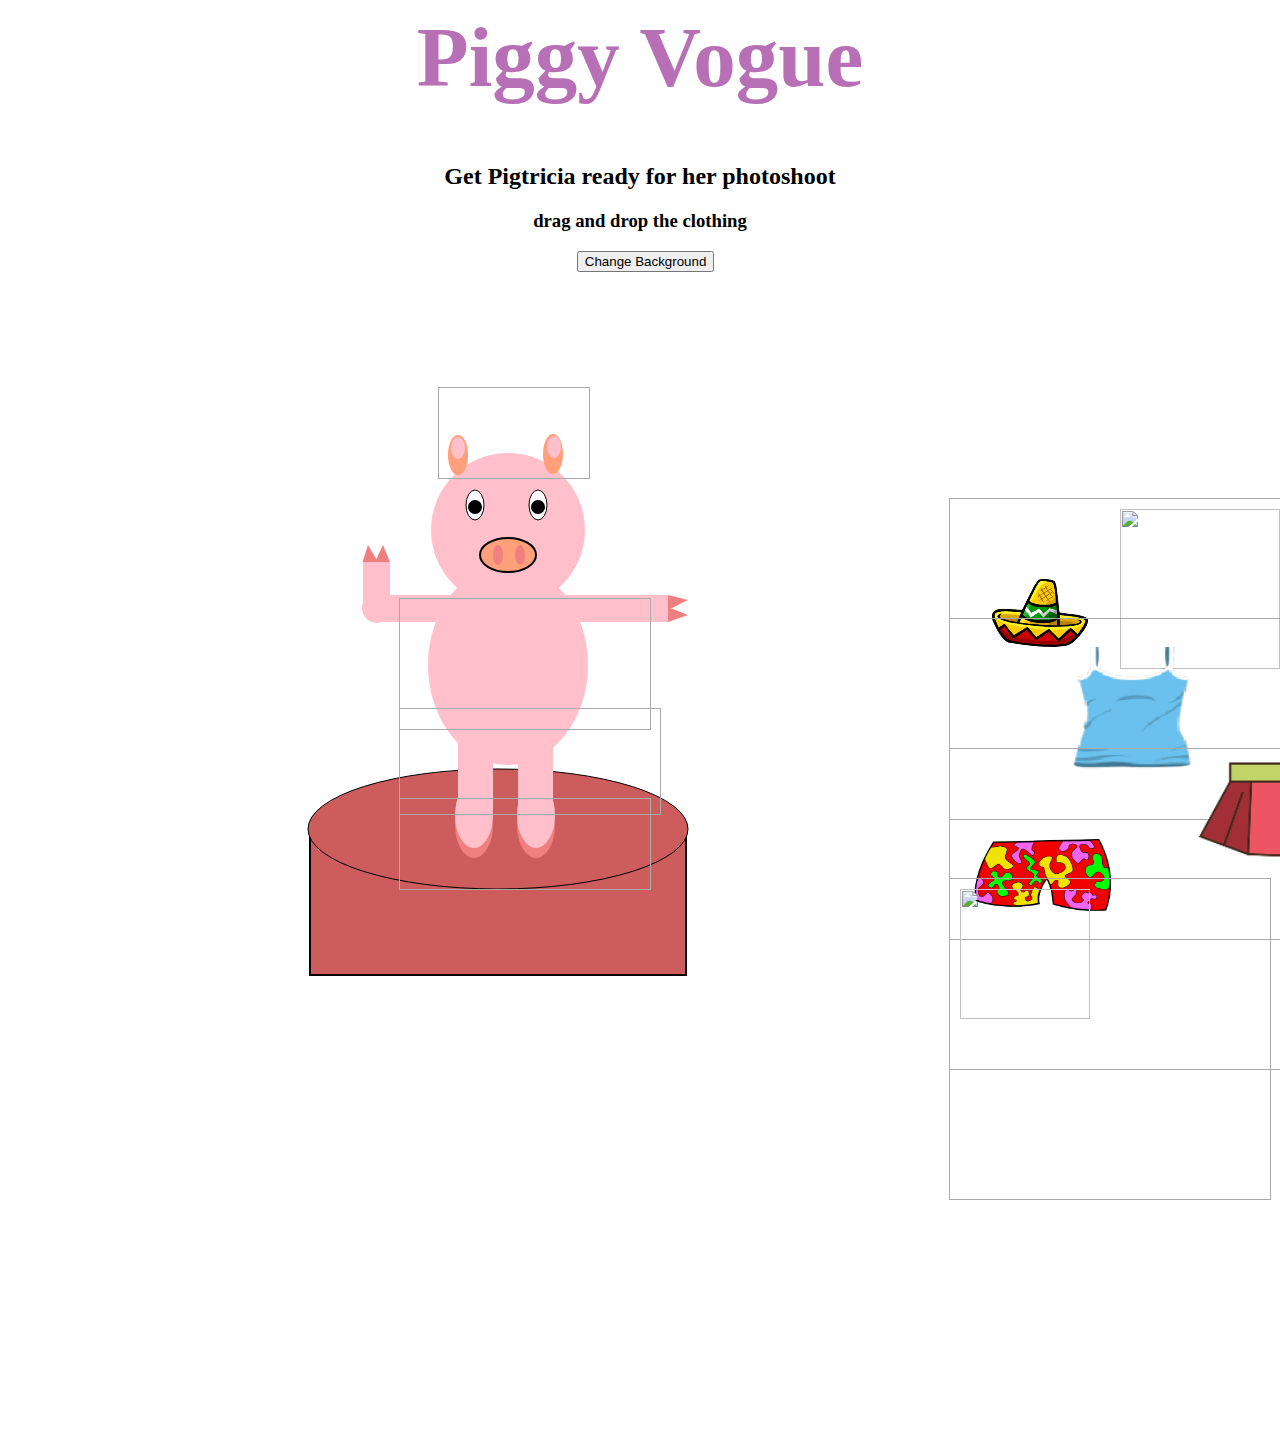
==== index.html @ 4f88e35c "Merge remote-tracking branch 'remote/master'" ====
<html>
 <head>
    <link rel="stylesheet" href="style.css">
    </head>
  <body>
      <h1 class="title">Piggy Vogue</h1>
<h2 class="intro">Get Pigtricia ready for her photoshoot</h2>
<h3 class="text"> drag and drop the clothing</h3>
    <button id="changeBackground">Change Background</button>
    <div id="pig" >
        <svg width="1000" height="1000">
            <circle class="circle" cx="500" cy="100" r="77" fill="pink" />
            <ellipse cx="500" cy="235" rx="80" ry="100" fill="pink" />
            <ellipse cx="467" cy="75" rx="9" ry="15" stroke-width="1" stroke="black" fill="white" />
            <ellipse cx="530" cy="75" rx="9" ry="15" fill="white" stroke-width="1" stroke="black" />
            <circle class="circle" cx="467" cy="77" r="7" fill="black" />
            <circle class="circle" cx="530" cy="77" r="7" fill="black" />
            <ellipse cx="500" cy="125" rx="28" ry="17" fill="lightsalmon" stroke-width="2" stroke="black" />
            <ellipse cx="490" cy="125" rx="5" ry="10" fill="lightcoral" />
            <ellipse cx="512" cy="125" rx="5" ry="10" fill="lightcoral" />
            <ellipse cx="450" cy="25" rx="10" ry="20" fill="lightsalmon" />
            <ellipse cx="545" cy="24" rx="10" ry="20" fill="lightsalmon" />
            <ellipse cx="546" cy="17" rx="7" ry="11" fill="pink" />
            <ellipse cx="450" cy="18" rx="7" ry="11" fill="pink" />
            <rect x="375" y="165" width="70" height="27" fill="pink" />
            <circle cx="369" cy="178" r="15" fill="pink" />
            <rect x="355" y="132" width="27" height="40" fill="pink" />
            <polygon points="354.5,132 360,115 370,132" fill="lightcoral"></polygon>
            <polygon points="367, 132 375,115 382,132" fill="lightcoral"></polygon>
            <rect x="550" y="165" width="110" height="27" fill="pink" />
            <polygon points="660, 165 680,170 660,180" fill="lightcoral"></polygon>
            <polygon points="660, 177 680,185 660,192" fill="lightcoral"></polygon>
            <rect x="302" y="405" width="376" height="140" fill="indianred" stroke-width="2" stroke="black" />
            <ellipse cx="490" cy="399" rx="190" ry="60" fill="indianred" stroke-width="1" stroke="black" />
            <rect x="450" y="310" width="35" height="70" fill="pink" />
            <rect x="510" y="310" width="35" height="70" fill="pink" />
            <ellipse cx="466" cy="395" rx="19" ry="33" fill="lightcoral" />
            <ellipse cx="466" cy="385" rx="19" ry="33" fill="pink" />
            <ellipse cx="528" cy="395" rx="19" ry="33" fill="lightcoral" />
            <ellipse cx="528" cy="385" rx="19" ry="33" fill="pink" />
        </svg>
    </div>
<div class="droptarget" id="head">
</ div>
<div class="droptarget" class="closet" id="hat-space">
  <div draggable="true" class="dragtarget" id="item-1"> <img id= "sombrero" src="sombrero.png"/><img id="hat" src="https://i.ya-webdesign.com/images/cartoon-hat-png-5.png"/><img id="beret" src="beret.png"/></div>
</div>

<div class="droptarget" id="torso">
</div>
<div class="droptarget" id="shirt-space">
  <div draggable="true" class="dragtarget" id="item-2"><img id="tank" src="tanktop2.png"/><img id="croptop" src="croptop.png"/></div>
</div>

<div class="droptarget" id="legs">
</div>
<div class="droptarget" id="pant-space">
  <div draggable="true" class="dragtarget" id="item-3"><img id="shorts" src="shorts2.png"/><img id="skirt" src="skirt2.png"/></div>
</div>

<div class="droptarget" id="feet">
</div>
<div class="droptarget" id="shoe-space">
   <div draggable="true" class="dragtarget" id="item-4"><img id="sneakers" src="https://ya-webdesign.com/images250_/cartoon-shoes-png-2.png"/></div>
</div>
    <script src="script.js"></script>
  </body>
</html>
---- style.css ----
#pig {
  position:absolute;
  top: 430px;
  z-index: 0;
}

#changeBackground {
  margin-left: 45%;
}

.droptarget {
  position: absolute;
  margin: -50px;
  padding: 10px;
  border: 1px solid #aaaaaa;
  z-index: 1;
}
#head {
    margin-left: 430px;
    margin-top: 115px;
    width: 130px;
    height: 70px;
}
#torso {
    margin-top: 200px;
    height: 110px;
    width: 230px;
}
#legs {
    margin-top: 310px;
    height: 85px;
    width: 240px;
}
#feet {
    margin-top: 400px;
    height: 70px;
    width: 230px;
}
.text{
  text-align: center;
}

.intro{
  text-align: center;
}

.title{
  text-align: center;
  color: #B770B5;
  font-size: 85px;
}

#shorts {
  width: 165px;
  height: 90px;
}
#tank {
  width: 344px;
  height:142px;
  margin-top: -10px;
}
#sombrero {

}
#hat {
  width: 160px;
}
#beret {

}
#croptop {
  width: 240px;
  height:160px;
}
#skirt {
  width: 300px;
  height:170px;
}
#sneakers {
  width: 130px;
}

#hat-space {
  float: left;
  width: 600px;
  height:300px;
    margin-left: 500px;
    margin-top: 100px;
}
#shirt-space {
    float: left;
  width: 600px;
    height:300px;
    margin-left: 500px;
    margin-top: 220px;
}
#pant-space {
    float: left;
  width: 600px;
    height:300px;
    margin-left: 500px;
    margin-top: 350px;
}
#shoe-space {
    float: left;
    height:300px;
  width: 300px;
    margin-left: 500px;
    margin-top: 480px;
}
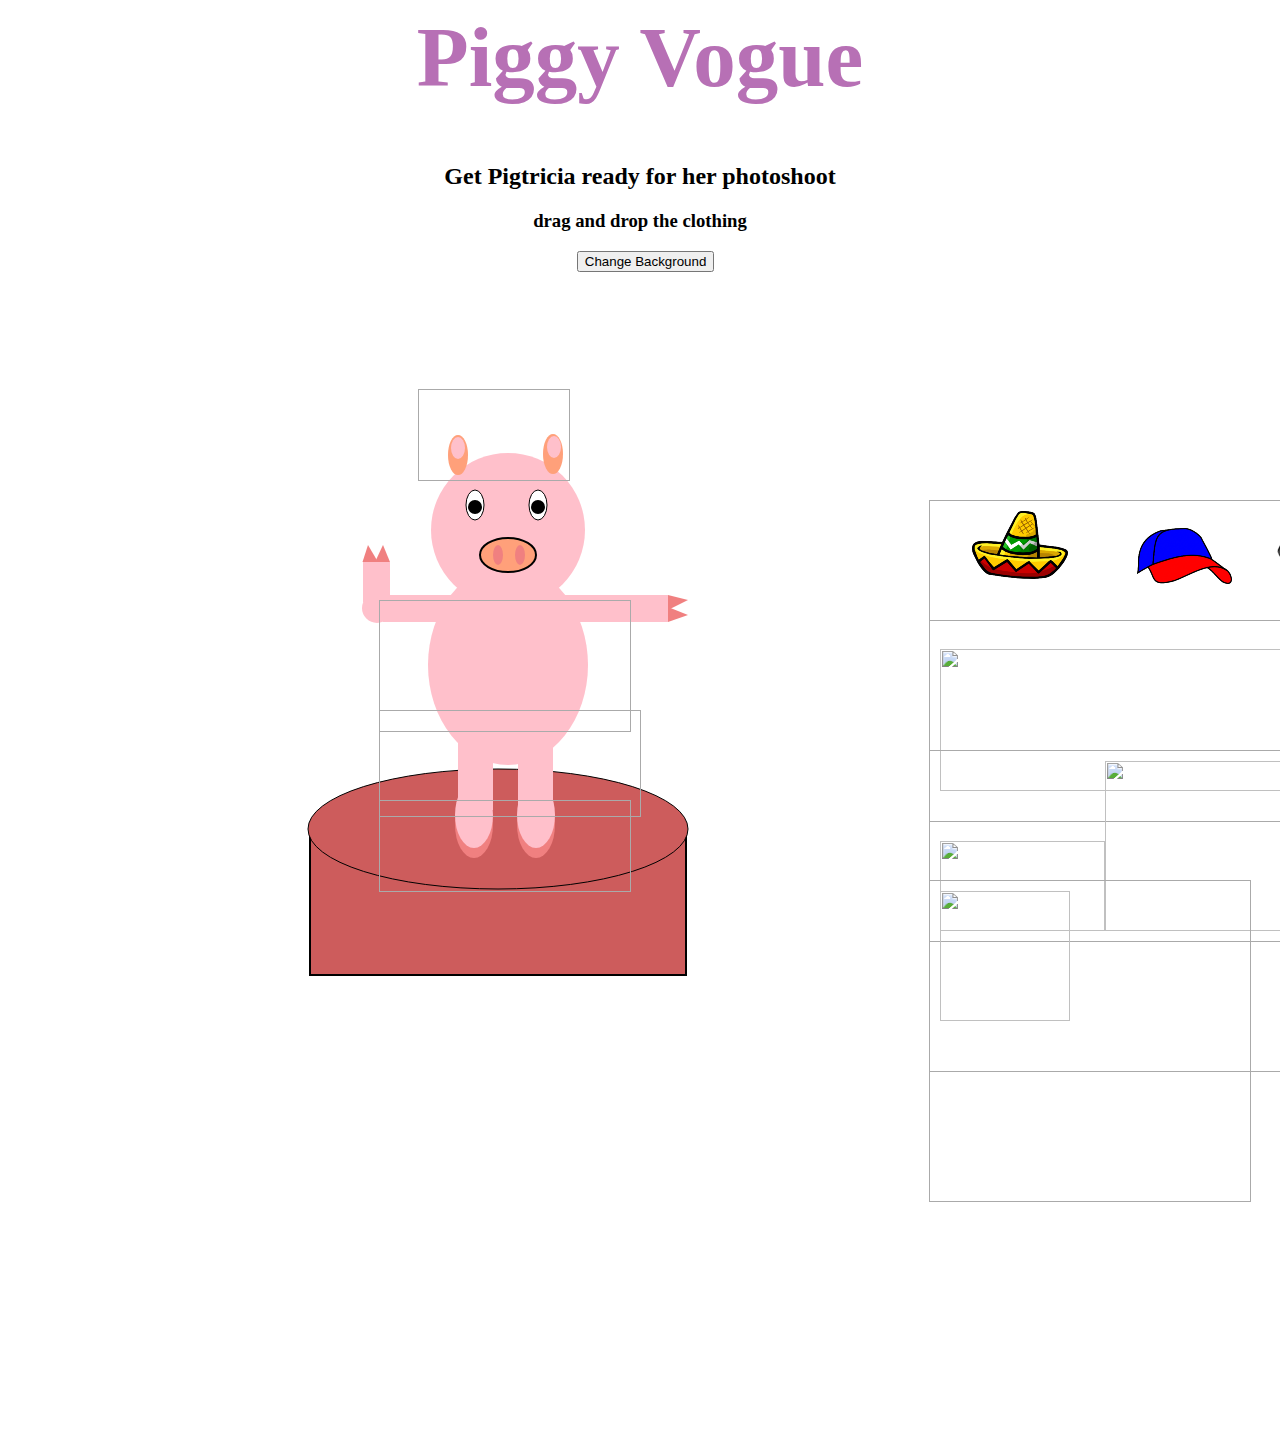
==== commit 2b46ee39: "css" ====
--- a/index.html
+++ b/index.html
@@ -43,19 +43,19 @@
 <div class="droptarget" id="head">
 </ div>
 <div class="droptarget" class="closet" id="hat-space">
-  <div draggable="true" class="dragtarget" id="item-1"> <img id= "sombrero" src="sombrero.png"/><img id="hat" src="https://i.ya-webdesign.com/images/cartoon-hat-png-5.png"/><img id="beret" src="beret.png"/></div>
+  <div draggable="true" class="dragtarget" id="item-1"> <img id= "sombrero" src="sombrero.png"/><img id="hat" src="cap.png"/><img id="beret" src="beret.png"/></div>
 </div>
 
 <div class="droptarget" id="torso">
 </div>
 <div class="droptarget" id="shirt-space">
-  <div draggable="true" class="dragtarget" id="item-2"><img id="tank" src="tanktop2.png"/><img id="croptop" src="croptop.png"/></div>
+  <div draggable="true" class="dragtarget" id="item-2"><img id="tank" src="https://images.vexels.com/media/users/3/148622/isolated/lists/bc908c23dc590b60192a3d9edadaf133-blue-women-tank-top-icon.png"/><img id="croptop" src="https://i.ya-webdesign.com/images/lingerie-vector-bralette-1.png"/></div>
 </div>
 
 <div class="droptarget" id="legs">
 </div>
 <div class="droptarget" id="pant-space">
-  <div draggable="true" class="dragtarget" id="item-3"><img id="shorts" src="shorts2.png"/><img id="skirt" src="skirt2.png"/></div>
+  <div draggable="true" class="dragtarget" id="item-3"><img id="shorts" src="https://cdn.clipart.email/5ffe34a7306b335167712876f029223b_clipart-wild-shorts_2400-1344.png"/><img id="skirt" src="https://images.vexels.com/media/users/3/142804/isolated/preview/a2c88d5f123751755f10a5b05ae5ecad-red-skirt-clothing-by-vexels.png"/></div>
 </div>
 
 <div class="droptarget" id="feet">
--- a/style.css
+++ b/style.css
@@ -16,8 +16,8 @@
   z-index: 1;
 }
 #head {
-    margin-left: 430px;
-    margin-top: 115px;
+    margin-left: 410px;
+    margin-top: 117px;
     width: 130px;
     height: 70px;
 }
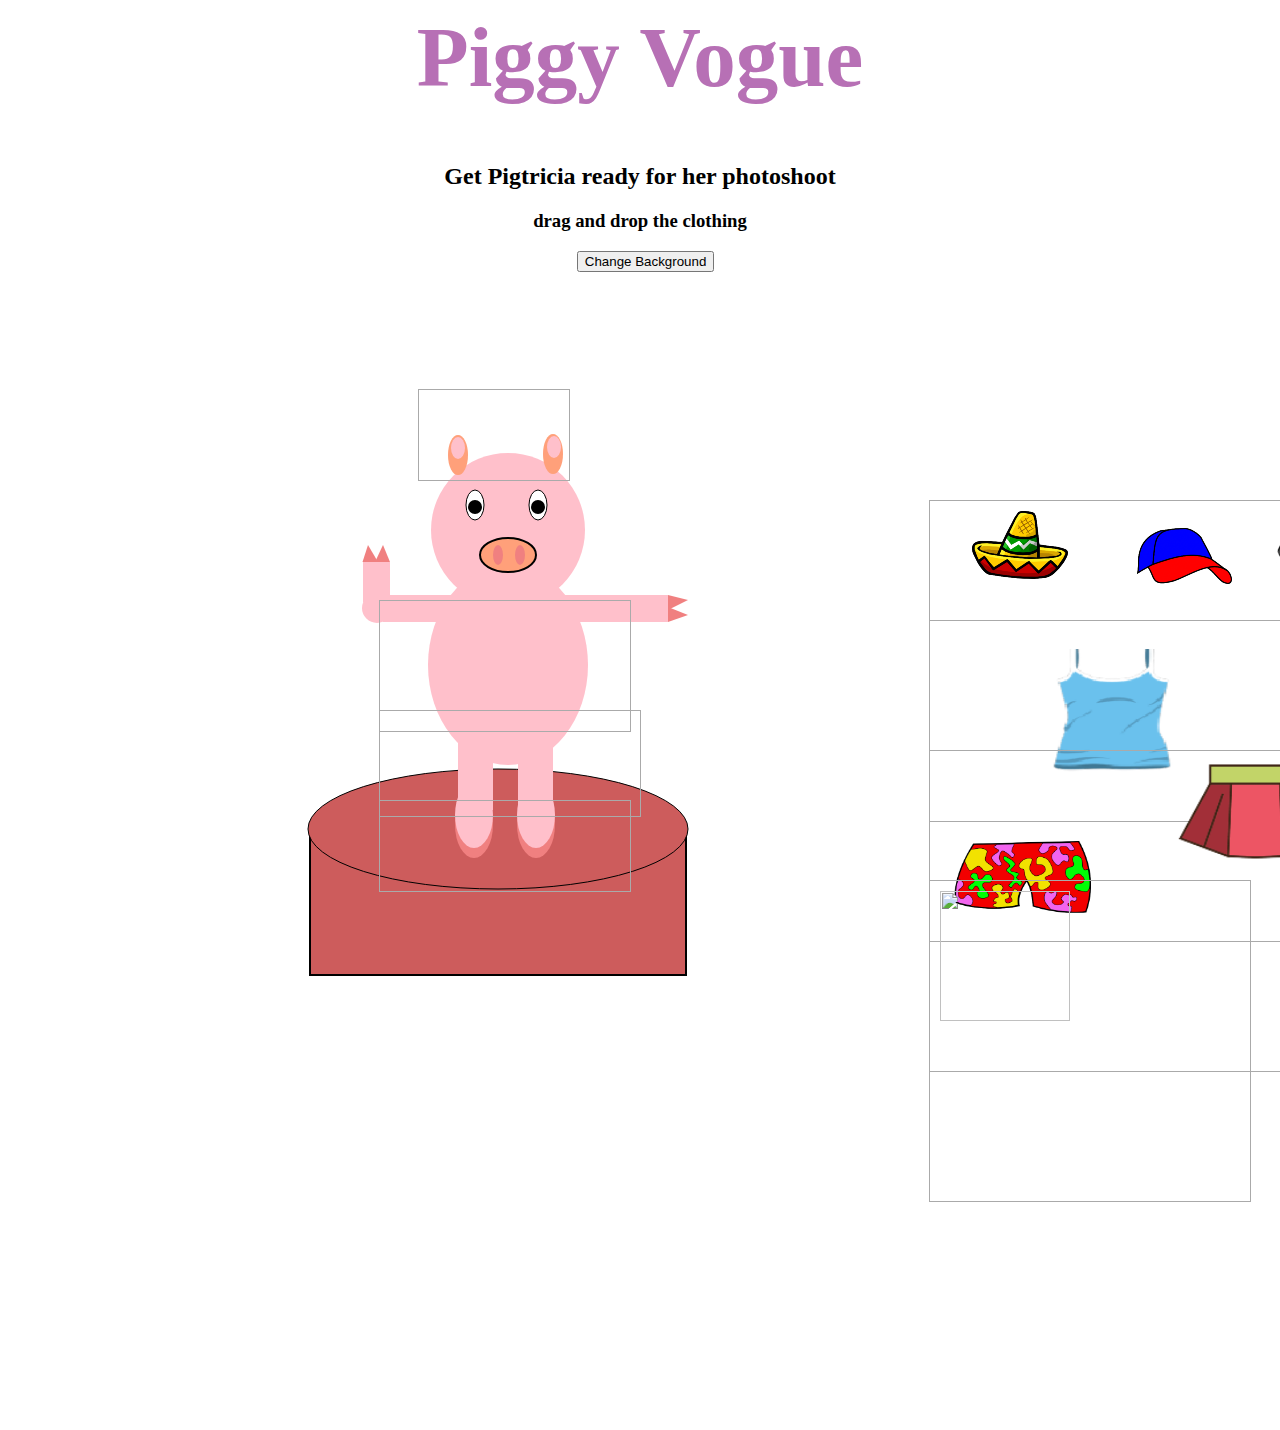
==== commit 0191073b: "Merge remote-tracking branch 'origin/master'" ====
--- a/index.html
+++ b/index.html
@@ -49,13 +49,13 @@
 <div class="droptarget" id="torso">
 </div>
 <div class="droptarget" id="shirt-space">
-  <div draggable="true" class="dragtarget" id="item-2"><img id="tank" src="https://images.vexels.com/media/users/3/148622/isolated/lists/bc908c23dc590b60192a3d9edadaf133-blue-women-tank-top-icon.png"/><img id="croptop" src="https://i.ya-webdesign.com/images/lingerie-vector-bralette-1.png"/></div>
+  <div draggable="true" class="dragtarget" id="item-2"><img id="tank" src="tanktop2.png"/><img id="croptop" src="croptop.png"/></div>
 </div>
 
 <div class="droptarget" id="legs">
 </div>
 <div class="droptarget" id="pant-space">
-  <div draggable="true" class="dragtarget" id="item-3"><img id="shorts" src="https://cdn.clipart.email/5ffe34a7306b335167712876f029223b_clipart-wild-shorts_2400-1344.png"/><img id="skirt" src="https://images.vexels.com/media/users/3/142804/isolated/preview/a2c88d5f123751755f10a5b05ae5ecad-red-skirt-clothing-by-vexels.png"/></div>
+  <div draggable="true" class="dragtarget" id="item-3"><img id="shorts" src="shorts2.png"/><img id="skirt" src="skirt2.png"/></div>
 </div>
 
 <div class="droptarget" id="feet">
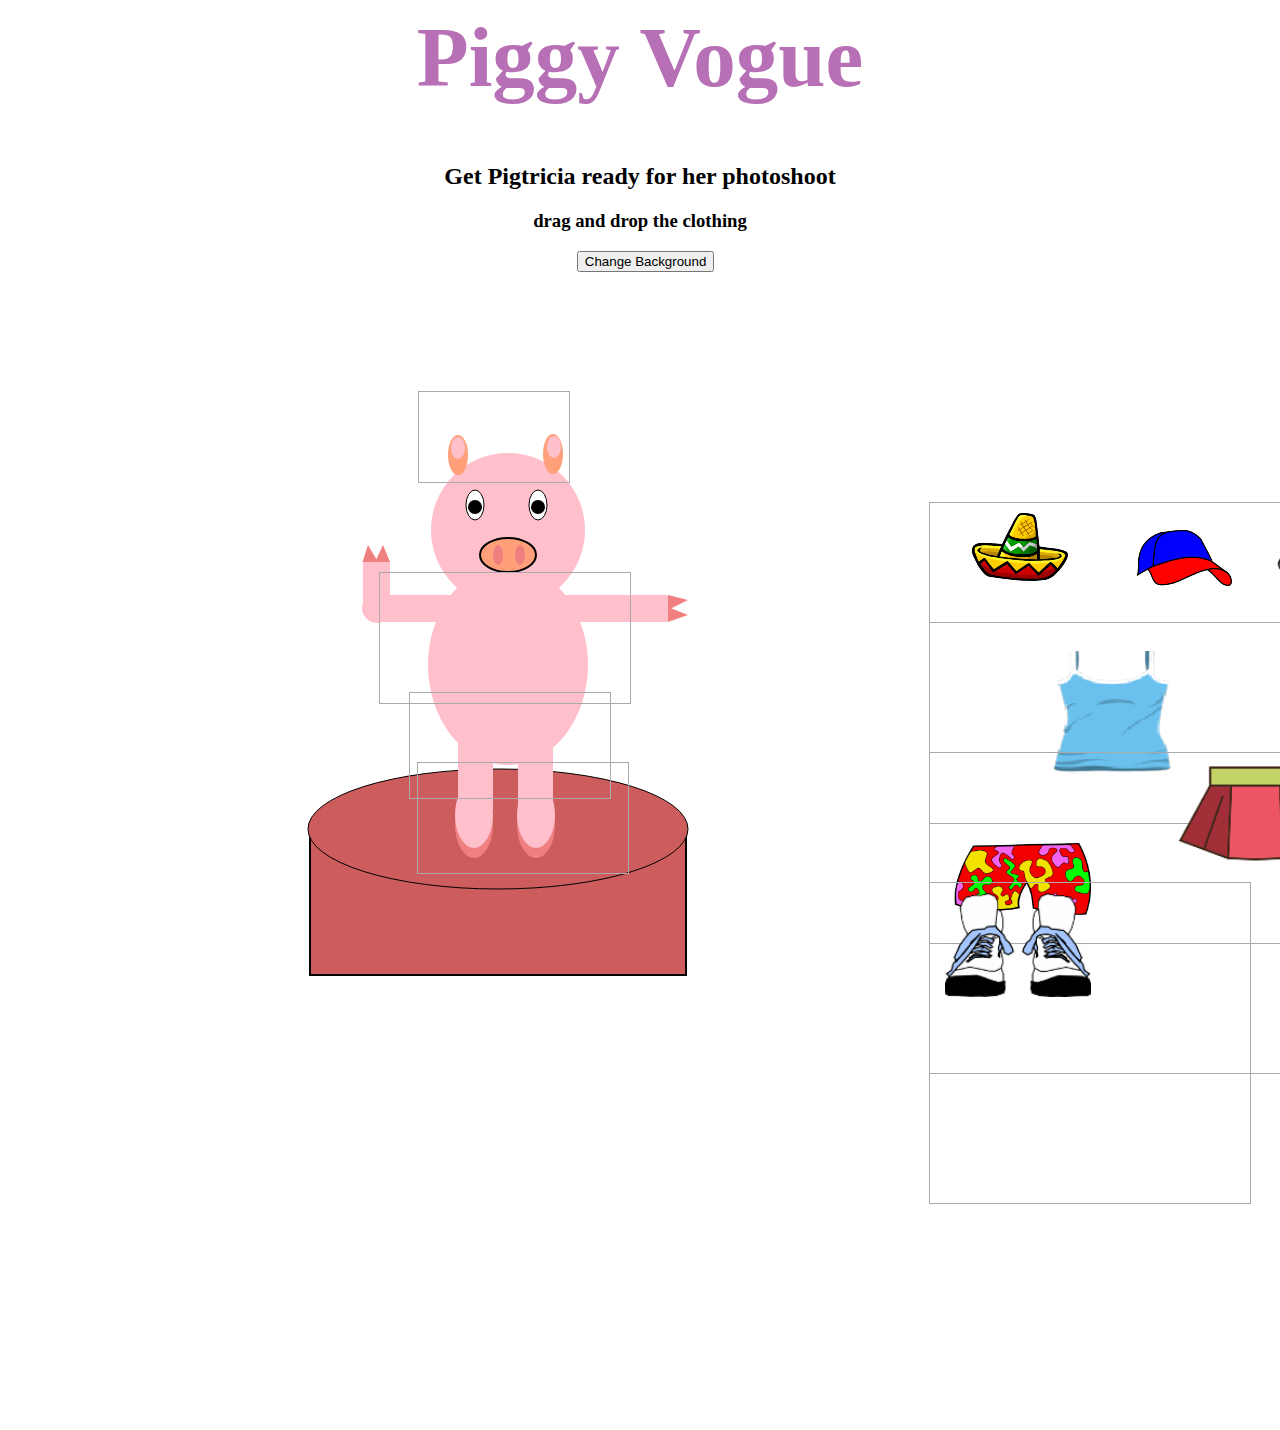
==== commit 71999a4d: "css" ====
--- a/index.html
+++ b/index.html
@@ -61,7 +61,7 @@
 <div class="droptarget" id="feet">
 </div>
 <div class="droptarget" id="shoe-space">
-   <div draggable="true" class="dragtarget" id="item-4"><img id="sneakers" src="https://ya-webdesign.com/images250_/cartoon-shoes-png-2.png"/></div>
+   <div draggable="true" class="dragtarget" id="item-4"><img id="sneakers" src="sneakers.png"/></div>
 </div>
     <script src="script.js"></script>
   </body>
--- a/style.css
+++ b/style.css
@@ -10,31 +10,33 @@
 
 .droptarget {
   position: absolute;
-  margin: -50px;
   padding: 10px;
   border: 1px solid #aaaaaa;
   z-index: 1;
 }
 #head {
     margin-left: 410px;
-    margin-top: 117px;
+    margin-top: 119px;
     width: 130px;
     height: 70px;
 }
 #torso {
-    margin-top: 200px;
+    margin-top: 170px;
     height: 110px;
     width: 230px;
+    margin-left: -50px;
 }
 #legs {
-    margin-top: 310px;
+    margin-top: 290px;
     height: 85px;
-    width: 240px;
+    width: 180px;
+    margin-left: -20px;
 }
 #feet {
-    margin-top: 400px;
-    height: 70px;
-    width: 230px;
+    margin-top: 360px;
+    height: 90px;
+    width: 190;
+    margin-left: -12px;
 }
 .text{
   text-align: center;
@@ -77,7 +79,7 @@
   height:170px;
 }
 #sneakers {
-  width: 130px;
+  width: 170px;
 }
 
 #hat-space {
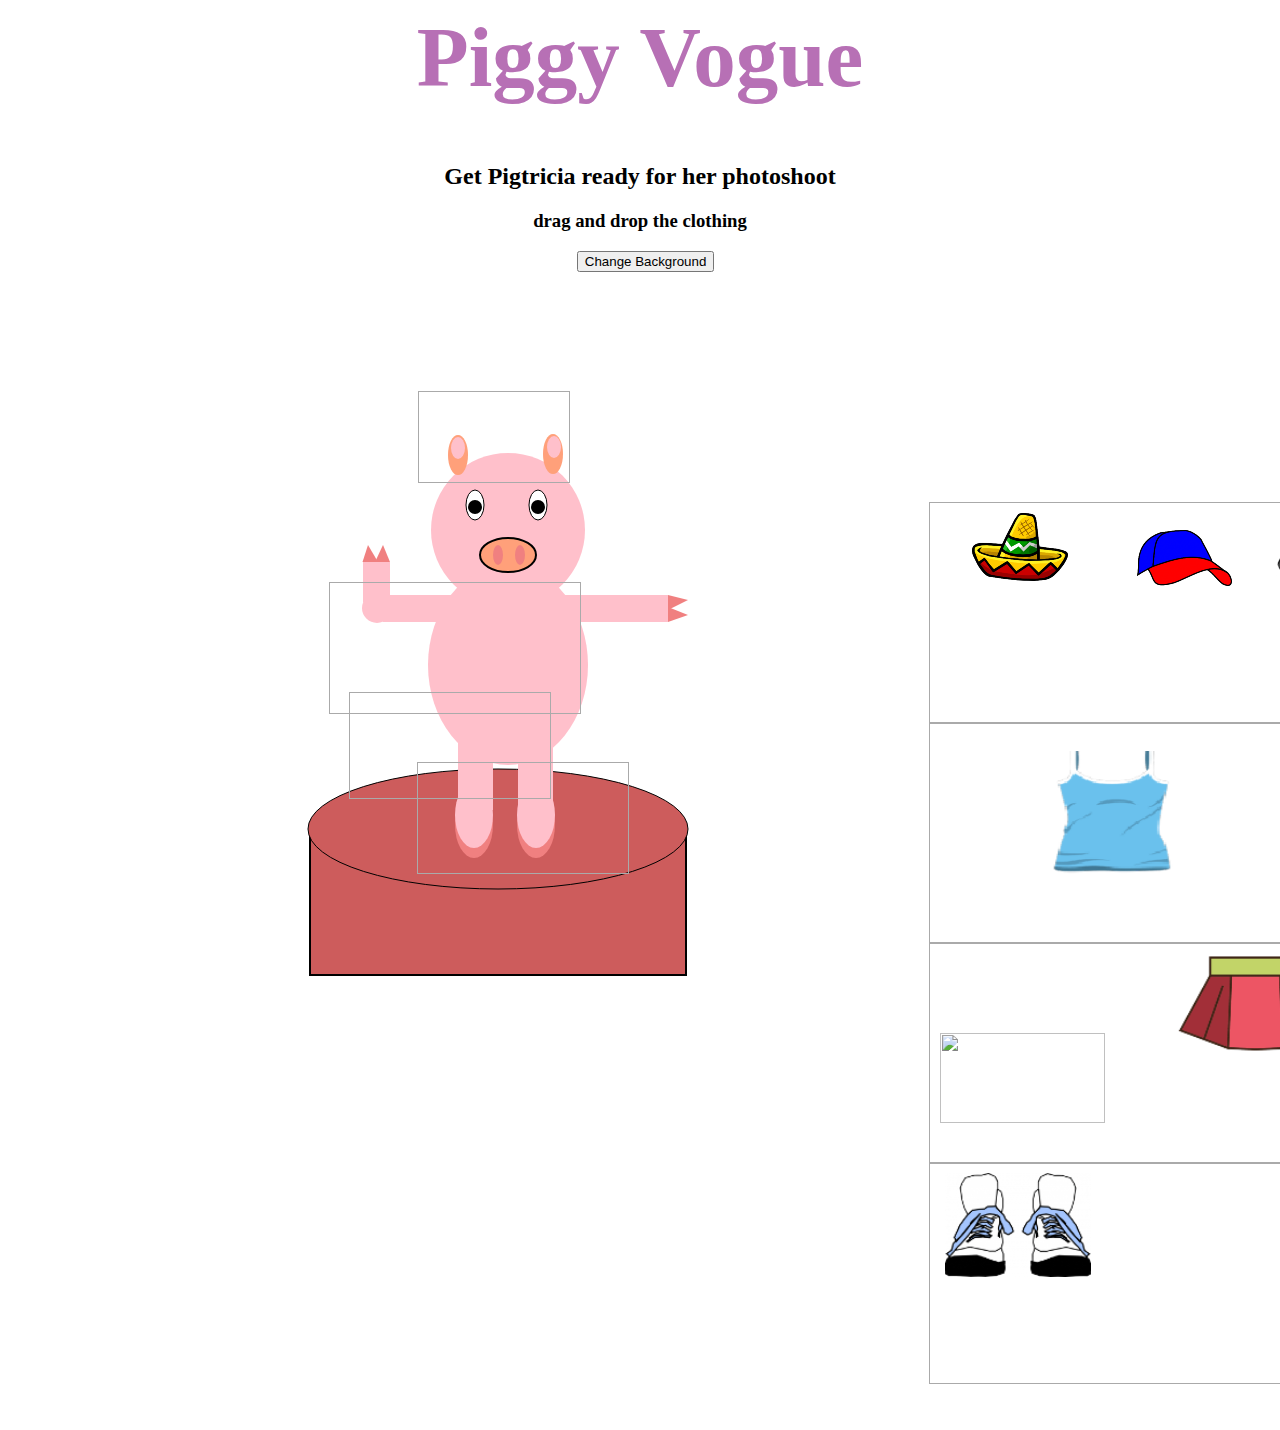
==== commit 7e306b5e: "adjustments" ====
--- a/index.html
+++ b/index.html
@@ -55,7 +55,7 @@
 <div class="droptarget" id="legs">
 </div>
 <div class="droptarget" id="pant-space">
-  <div draggable="true" class="dragtarget" id="item-3"><img id="shorts" src="shorts2.png"/><img id="skirt" src="skirt2.png"/></div>
+  <div draggable="true" class="dragtarget" id="item-3"><img id="shorts" src="shorts3.png"/><img id="skirt" src="skirt2.png"/></div>
 </div>
 
 <div class="droptarget" id="feet">
--- a/style.css
+++ b/style.css
@@ -21,16 +21,16 @@
     height: 70px;
 }
 #torso {
-    margin-top: 170px;
+    margin-top: 180px;
     height: 110px;
     width: 230px;
-    margin-left: -50px;
+    margin-left: -100px;
 }
 #legs {
     margin-top: 290px;
     height: 85px;
     width: 180px;
-    margin-left: -20px;
+    margin-left: -80px;
 }
 #feet {
     margin-top: 360px;
@@ -85,28 +85,28 @@
 #hat-space {
   float: left;
   width: 600px;
-  height:300px;
+  height:200px;
     margin-left: 500px;
     margin-top: 100px;
 }
 #shirt-space {
     float: left;
   width: 600px;
-    height:300px;
+    height:200px;
     margin-left: 500px;
-    margin-top: 220px;
+    margin-top: 320px;
 }
 #pant-space {
     float: left;
   width: 600px;
-    height:300px;
+    height:200px;
     margin-left: 500px;
-    margin-top: 350px;
+    margin-top: 540px;
 }
 #shoe-space {
     float: left;
-    height:300px;
-  width: 300px;
+    height:200px;
+  width: 500px;
     margin-left: 500px;
-    margin-top: 480px;
+    margin-top:760px;
 }
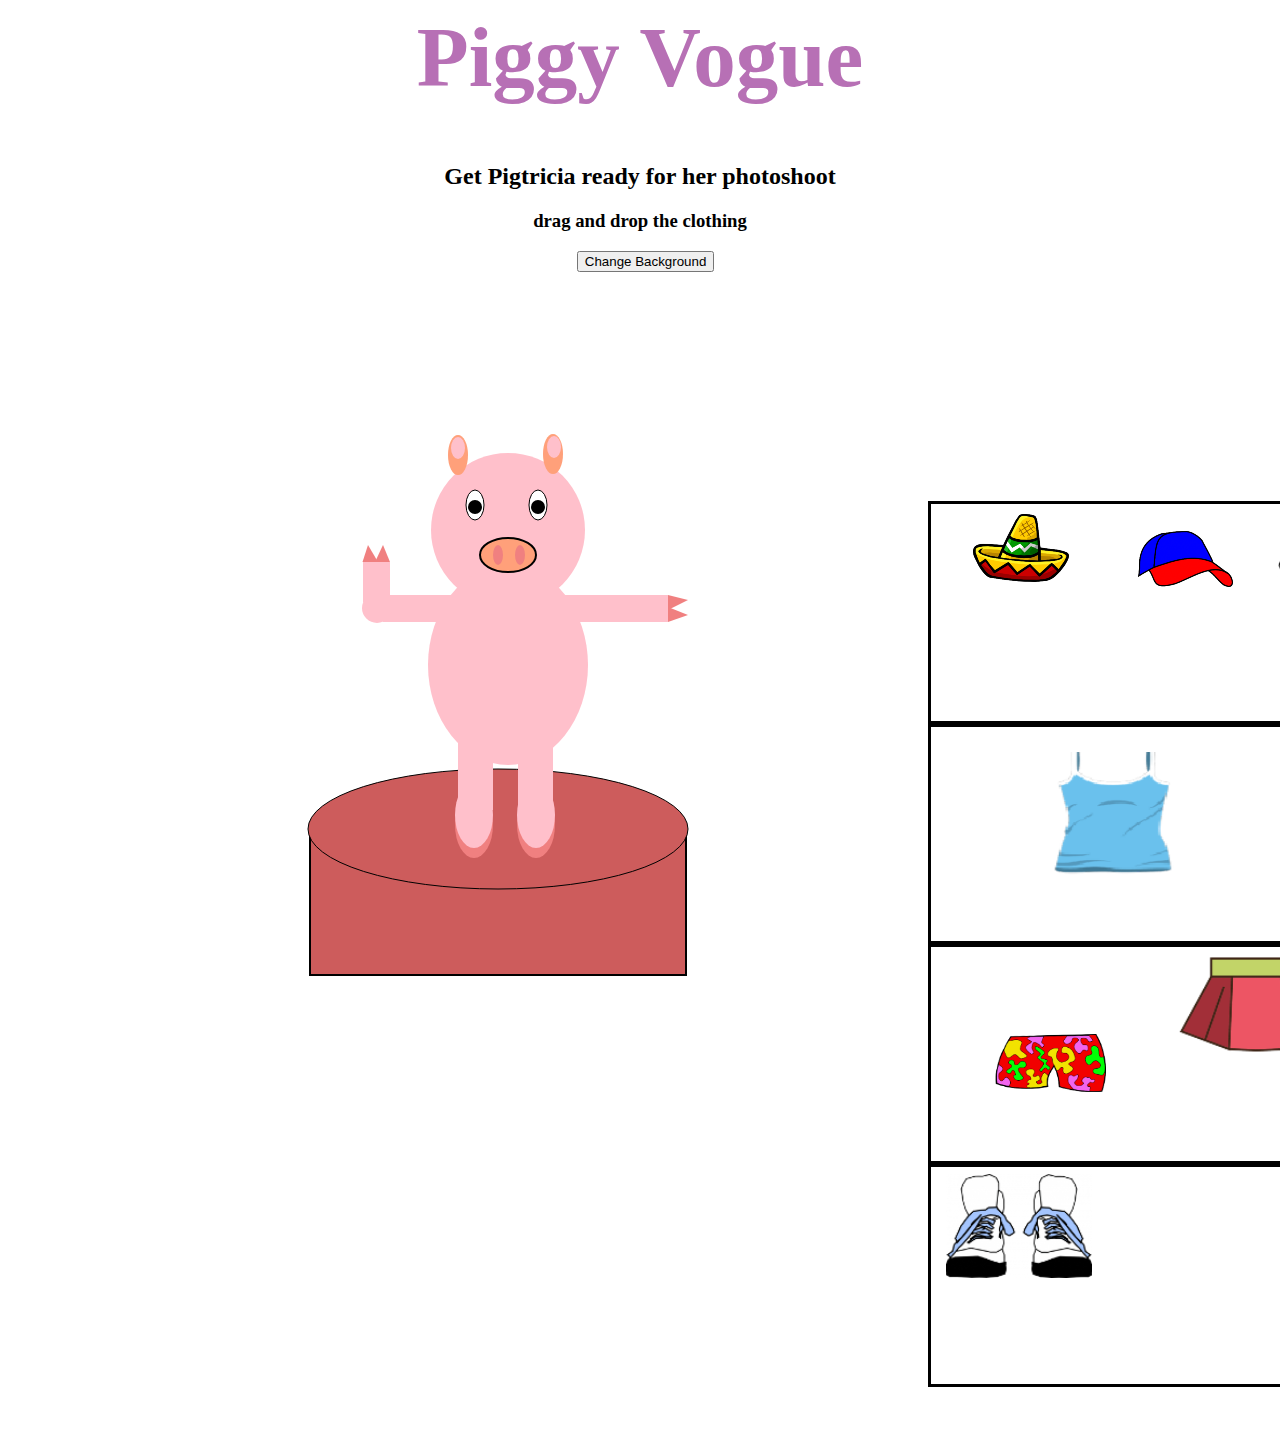
==== commit 049a55f8: "fixes" ====
--- a/index.html
+++ b/index.html
@@ -48,14 +48,18 @@
 
 <div class="droptarget" id="torso">
 </div>
+<div class="droptarget" id="torso2">
+</div>
 <div class="droptarget" id="shirt-space">
   <div draggable="true" class="dragtarget" id="item-2"><img id="tank" src="tanktop2.png"/><img id="croptop" src="croptop.png"/></div>
 </div>
 
 <div class="droptarget" id="legs">
 </div>
+<div class="droptarget" id="legs2">
+      </div>
 <div class="droptarget" id="pant-space">
-  <div draggable="true" class="dragtarget" id="item-3"><img id="shorts" src="shorts3.png"/><img id="skirt" src="skirt2.png"/></div>
+  <div draggable="true" class="dragtarget" id="item-3"><img id="shorts" src="100short.png"/><img id="skirt" src="skirt2.png"/></div>
 </div>
 
 <div class="droptarget" id="feet">
--- a/style.css
+++ b/style.css
@@ -11,7 +11,7 @@
 .droptarget {
   position: absolute;
   padding: 10px;
-  border: 1px solid #aaaaaa;
+  border: 3px solid black;
   z-index: 1;
 }
 #head {
@@ -19,24 +19,43 @@
     margin-top: 119px;
     width: 130px;
     height: 70px;
+    border:0px;
 }
 #torso {
     margin-top: 180px;
     height: 110px;
     width: 230px;
     margin-left: -100px;
+    border:0px;
+}
+#torso2 {
+    margin-top: 150px;
+    height: 110px;
+    width: 230px;
+    margin-left:-50px;
+    border: 0px;
 }
 #legs {
     margin-top: 290px;
     height: 85px;
     width: 180px;
     margin-left: -80px;
+    border:0px;
+
+}
+#legs2 {
+    margin-top: 310px;
+    height:110px;
+    width:230px;
+    margin-left:-50px;
+    border:0px;
 }
 #feet {
     margin-top: 360px;
     height: 90px;
     width: 190;
     margin-left: -12px;
+    border:0px;
 }
 .text{
   text-align: center;
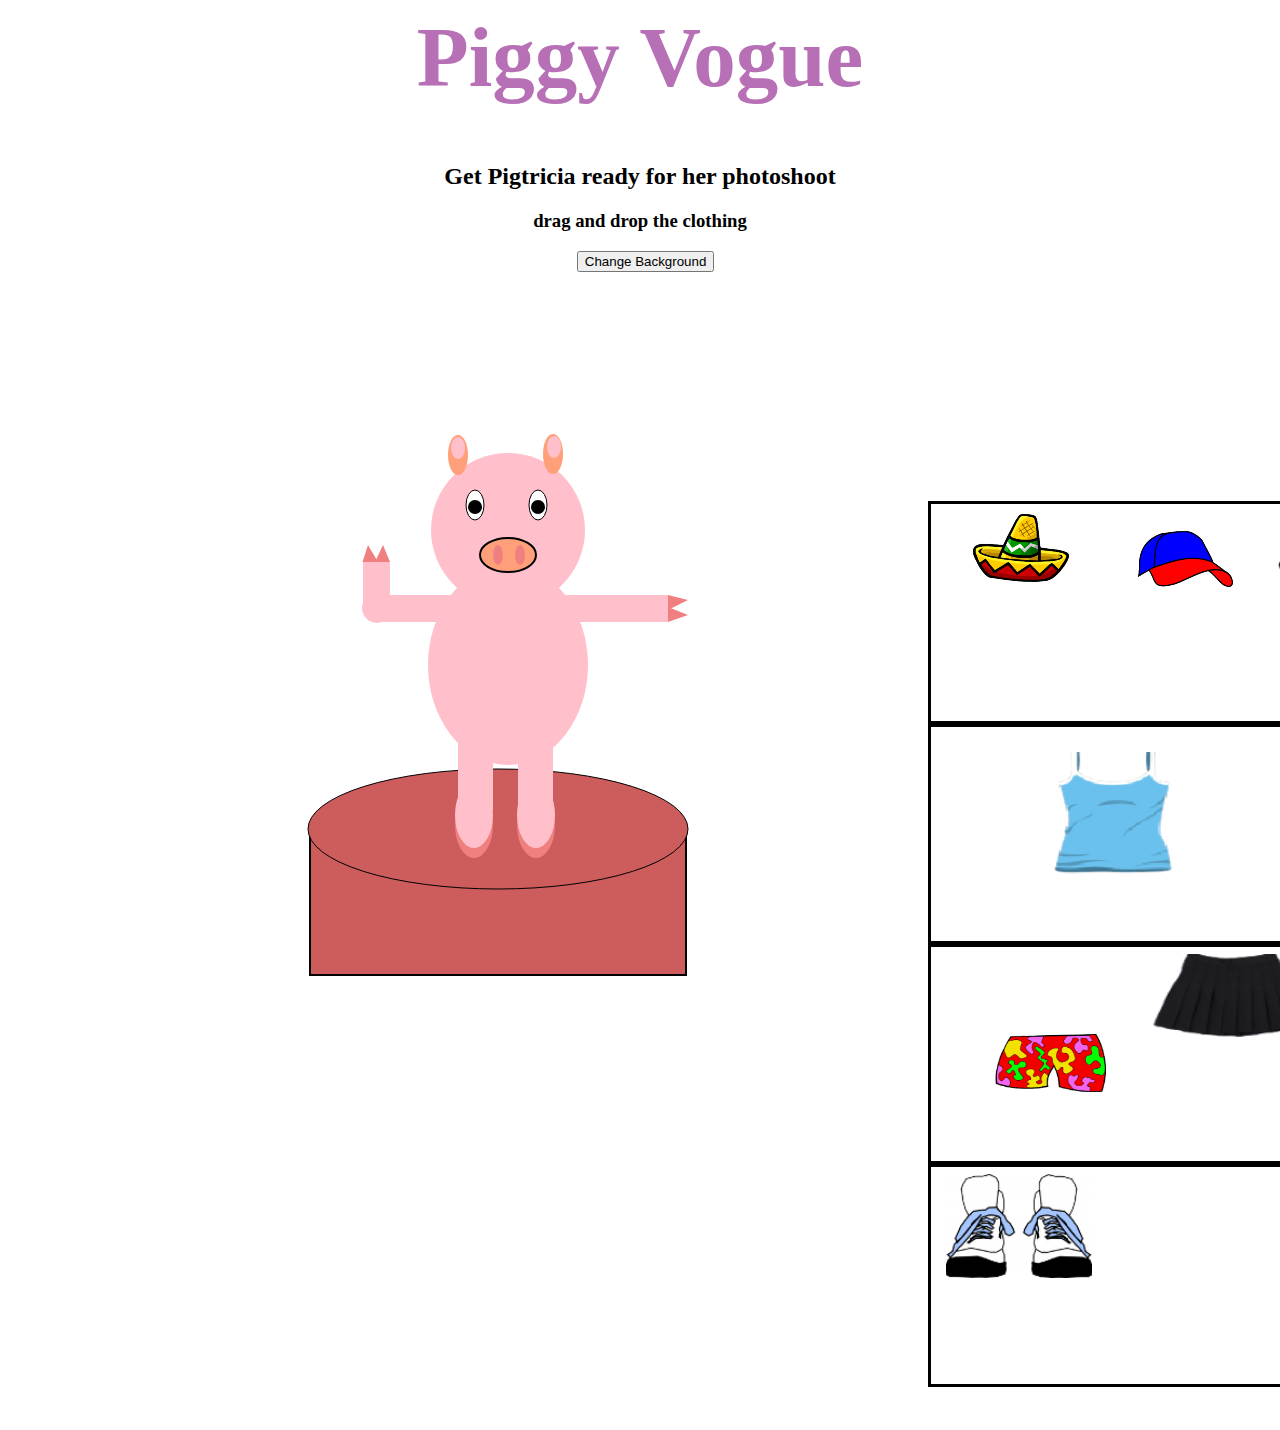
==== commit 19ce0280: "html clothes" ====
--- a/index.html
+++ b/index.html
@@ -59,7 +59,7 @@
 <div class="droptarget" id="legs2">
       </div>
 <div class="droptarget" id="pant-space">
-  <div draggable="true" class="dragtarget" id="item-3"><img id="shorts" src="100short.png"/><img id="skirt" src="skirt2.png"/></div>
+  <div draggable="true" class="dragtarget" id="item-3"><img id="shorts" src="100short.png"/><img id="skirt" src="skirt.png"/></div>
 </div>
 
 <div class="droptarget" id="feet">
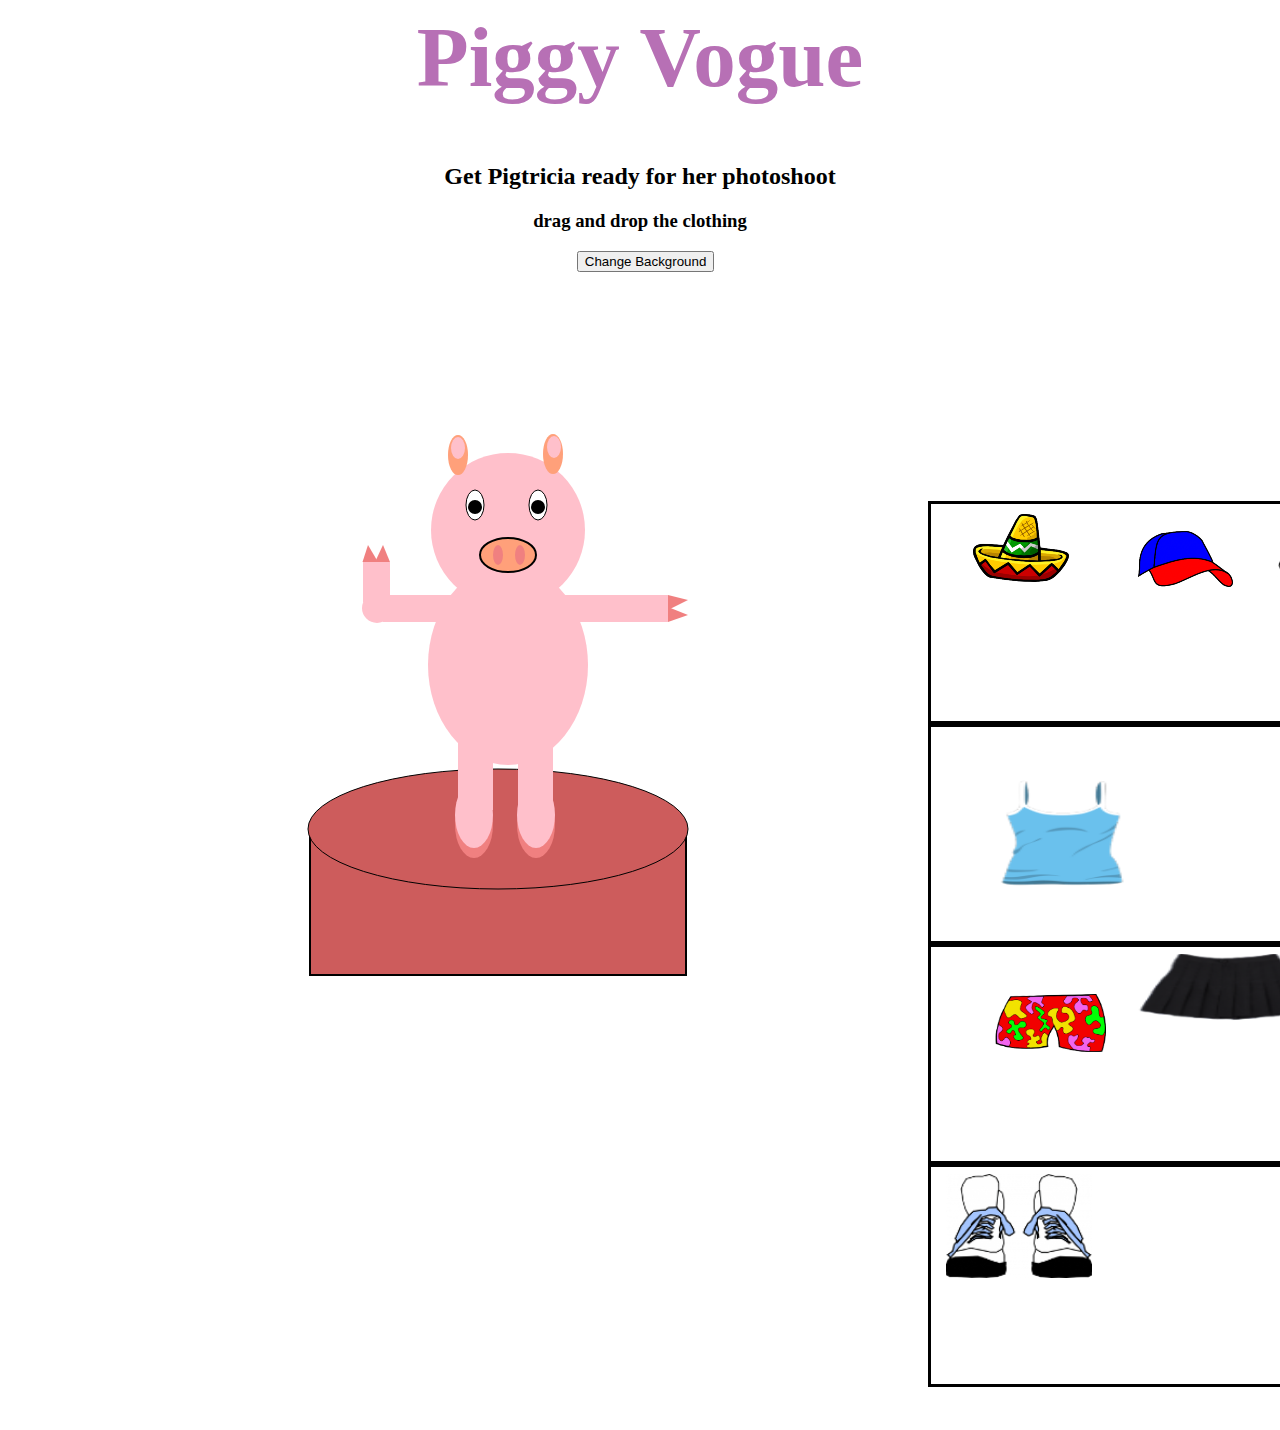
==== commit 23ed6946: "html" ====
--- a/index.html
+++ b/index.html
@@ -51,7 +51,7 @@
 <div class="droptarget" id="torso2">
 </div>
 <div class="droptarget" id="shirt-space">
-  <div draggable="true" class="dragtarget" id="item-2"><img id="tank" src="tanktop2.png"/><img id="croptop" src="croptop.png"/></div>
+  <div draggable="true" class="dragtarget" id="item-2"><img id="tank" src="tank.png"/><img id="croptop" src="croptop.png"/></div>
 </div>
 
 <div class="droptarget" id="legs">
--- a/style.css
+++ b/style.css
@@ -44,7 +44,7 @@
 
 }
 #legs2 {
-    margin-top: 310px;
+    margin-top: 300px;
     height:110px;
     width:230px;
     margin-left:-50px;
@@ -94,8 +94,8 @@
   height:160px;
 }
 #skirt {
-  width: 300px;
-  height:170px;
+  width: 330px;
+  height:130px;
 }
 #sneakers {
   width: 170px;
